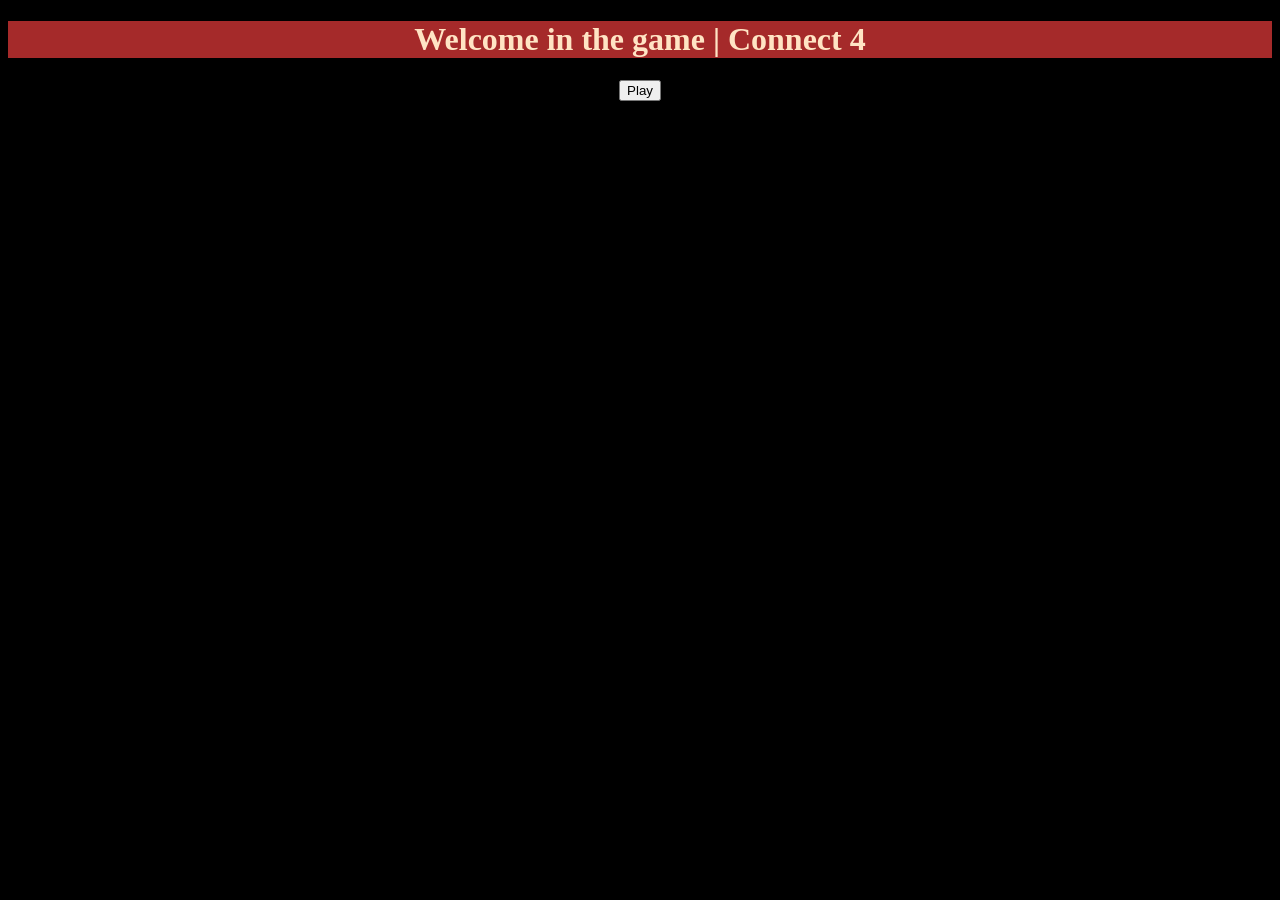
==== home.html @ d5dd25f6 "8102025" ====
<!DOCTYPE html>
<html lang ="fr">
<head>
    <meta charset = "UTF-8">
    <meta name="viewport" content="width=device-width, initial-scale=1.0, maximim-scale=1.0, minimum-scale=1.0, user-scalable=no,minimal-ui">
    <meta name="Connect 4" content>
    <link rel="stylesheet" href="static/style.css">

    <title>Connect4 | Game </title>
    <meta property>
</head>
<body>
    <h1>Welcome in the game | Connect 4</h1>
    <form action="templates/start.html" method="POST"></form>
    <button type="submit"> Play </button>
    
</body>
</html>
---- static/style.css ----
h1{
    color: bisque;
    background-color: brown;
}
body{
    background-color: black;
    text-align: center;
}
.button{
    width: 80px;
    height: 80px;
    border-radius: 50%;
    background-color: aquamarine;
    padding: 10px 30px;
    font-size: 24px;
}
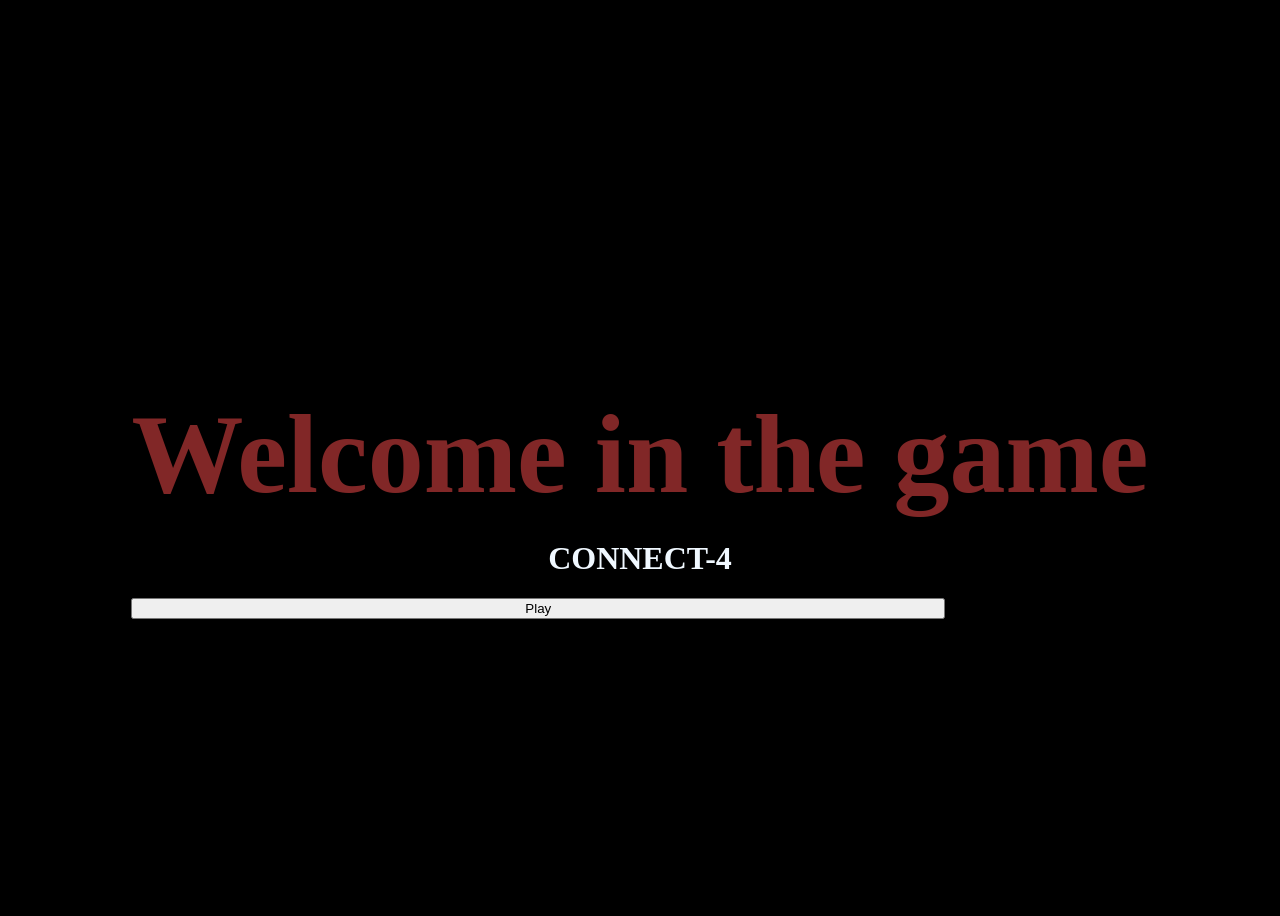
==== commit f7a548f1: "9102025" ====
--- a/home.html
+++ b/home.html
@@ -4,15 +4,21 @@
     <meta charset = "UTF-8">
     <meta name="viewport" content="width=device-width, initial-scale=1.0, maximim-scale=1.0, minimum-scale=1.0, user-scalable=no,minimal-ui">
     <meta name="Connect 4" content>
-    <link rel="stylesheet" href="static/style.css">
+    <link rel="stylesheet" href="static/home.css">
 
     <title>Connect4 | Game </title>
     <meta property>
 </head>
-<body>
-    <h1>Welcome in the game | Connect 4</h1>
-    <form action="templates/start.html" method="POST"></form>
-    <button type="submit"> Play </button>
-    
+<body class="welcome-page">
+    <div class="header-container">
+        <h2 class="welcome-text"> Welcome in the game </h1>
+        <h1 class="Connect4">CONNECT-4</h1>
+    <form action="/mode" method="POST">
+        <button class="play-button" type="submit"> 
+            <span class="play-icon"></span>
+            Play 
+        </button>
+    </form>
+    </div>
 </body>
 </html>
--- a/static/home.css
+++ b/static/home.css
@@ -0,0 +1,59 @@
+/*h1{
+    color: bisque;
+    background-color: brown;
+}
+body{
+    background-color: lightblue;
+    text-align: center;
+}
+.play-button{
+    background-color: aquamarine;
+    border-radius: 50px;
+    border: none;
+    display: flex;
+    align-items: center;
+    justify-content: center;
+    gap: 10px;
+    padding: 10px 30px;
+    height: 80px;
+    font-family: 'Lucida Sans', 'Lucida Sans Regular', 'Lucida Grande', 'Lucida Sans Unicode', Geneva, Verdana, sans-serif;
+    font-size: 36px;
+    color: #4b4b4b;
+    text-shadow: 2px 2px 2px rgba(0, 0, 0, 0.3);
+    box-shadow: 0 9px 0 #5cd65c, inset 0 2px 0 rgba(255 , 255, 255, 0.4);
+    cursor: pointer;
+    transition: all 0.2s ease;
+}
+.play-button:hover{
+    transform: translateY(2px);
+    box-shadow: 0 6px 0 #5cd5, inset 0 2px 0 rgba(255 , 255, 255, 0.4);
+}*/
+.welcome-page {
+    background-color: black;
+    color: aliceblue;
+    text-align: center;
+    min-height: 100vh;
+    display: flex;
+    align-items: center;
+    justify-content: center;
+}
+.welcome-text{
+    font-size: 7em;
+    color: rgba(157, 47, 47, 0.818);
+    margin-bottom: 5px;
+}
+
+.Connect4-title{
+    font-size: 10vw;
+    width: 50vw;
+    margin: 0 auto 50px auto;
+    color: #475786;
+    text-shadow: 4px 4px 0 #1d4582, -4px -4px 0 #ffff;
+}
+.play-button{
+    display: flex;
+    align-items: center;
+    justify-content: center;
+    width: 80%;
+    max-width: 1000px;
+}
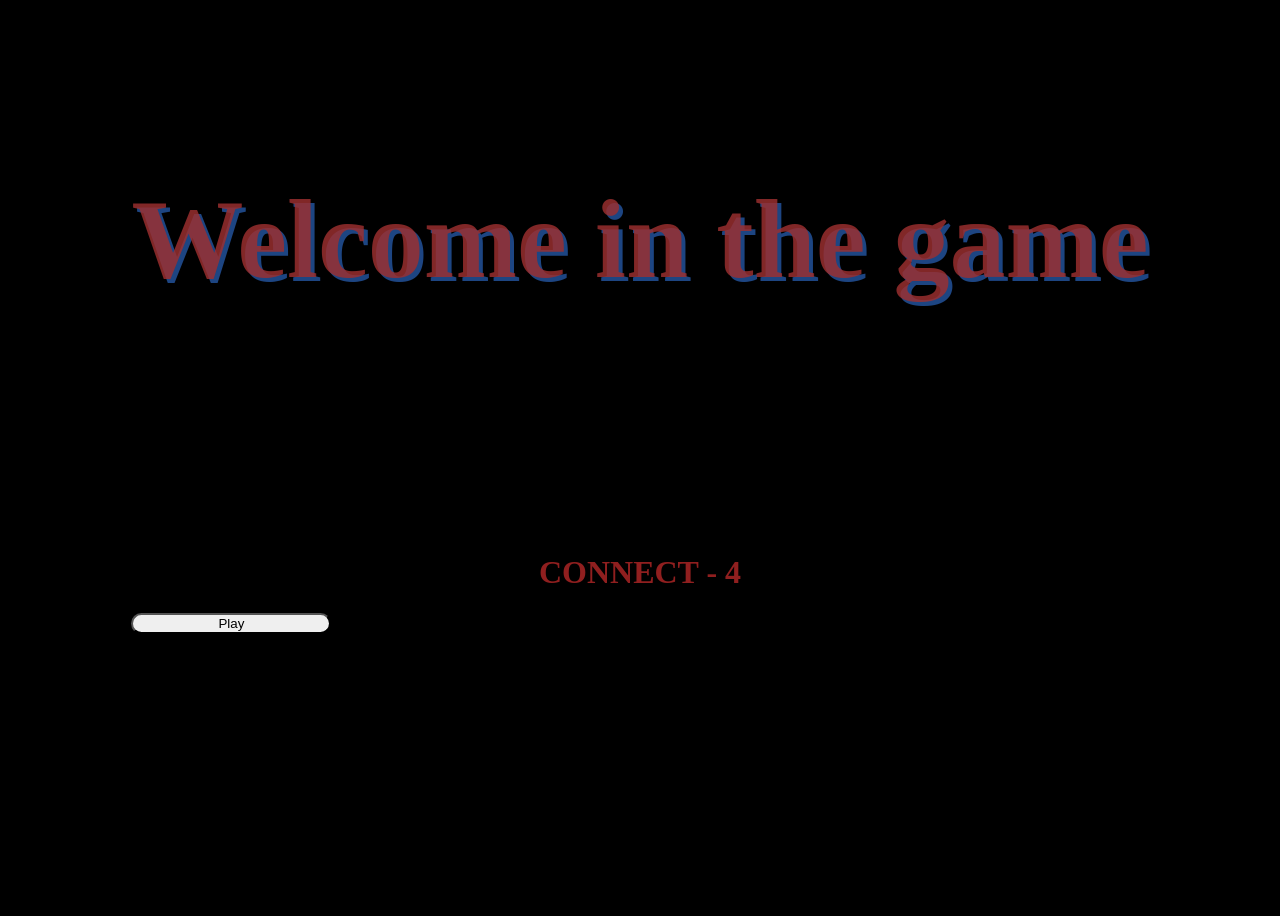
==== commit 3f4ccad9: "mode" ====
--- a/home.html
+++ b/home.html
@@ -12,7 +12,7 @@
 <body class="welcome-page">
     <div class="header-container">
         <h2 class="welcome-text"> Welcome in the game </h1>
-        <h1 class="Connect4">CONNECT-4</h1>
+        <h1 class="connect4">CONNECT - 4</h1>
     <form action="/mode" method="POST">
         <button class="play-button" type="submit"> 
             <span class="play-icon"></span>
--- a/static/home.css
+++ b/static/home.css
@@ -29,8 +29,8 @@
     box-shadow: 0 6px 0 #5cd5, inset 0 2px 0 rgba(255 , 255, 255, 0.4);
 }*/
 .welcome-page {
-    background-color: black;
-    color: aliceblue;
+    background-color: rgb(0, 0, 0);
+    color: rgb(144, 31, 31);
     text-align: center;
     min-height: 100vh;
     display: flex;
@@ -38,22 +38,31 @@
     justify-content: center;
 }
 .welcome-text{
+    position: relative;
+    top: -200px;
     font-size: 7em;
-    color: rgba(157, 47, 47, 0.818);
-    margin-bottom: 5px;
+    color: #9d2f2fd1;
+    margin-bottom: 50px;
+    text-shadow: 4px 4px 0 #1d4582;
+    text-align: center;
 }
 
 .Connect4-title{
-    font-size: 10vw;
+    font-size: 50px;
     width: 50vw;
     margin: 0 auto 50px auto;
-    color: #475786;
-    text-shadow: 4px 4px 0 #1d4582, -4px -4px 0 #ffff;
+    color: #6f80bc;
+    text-shadow: 4px 4px 0 #1d4582, -4px -4px 0;
 }
 .play-button{
     display: flex;
     align-items: center;
     justify-content: center;
     width: 80%;
-    max-width: 1000px;
+    max-width: 200px;
+    border-radius: 50px;
+}
+.play-button:hover{
+    transform: translateY(2px);
+    box-shadow: 0 6px 0 #5cd5, inset 0 2px 0 rgba(255 , 255, 255, 0.4);
 }
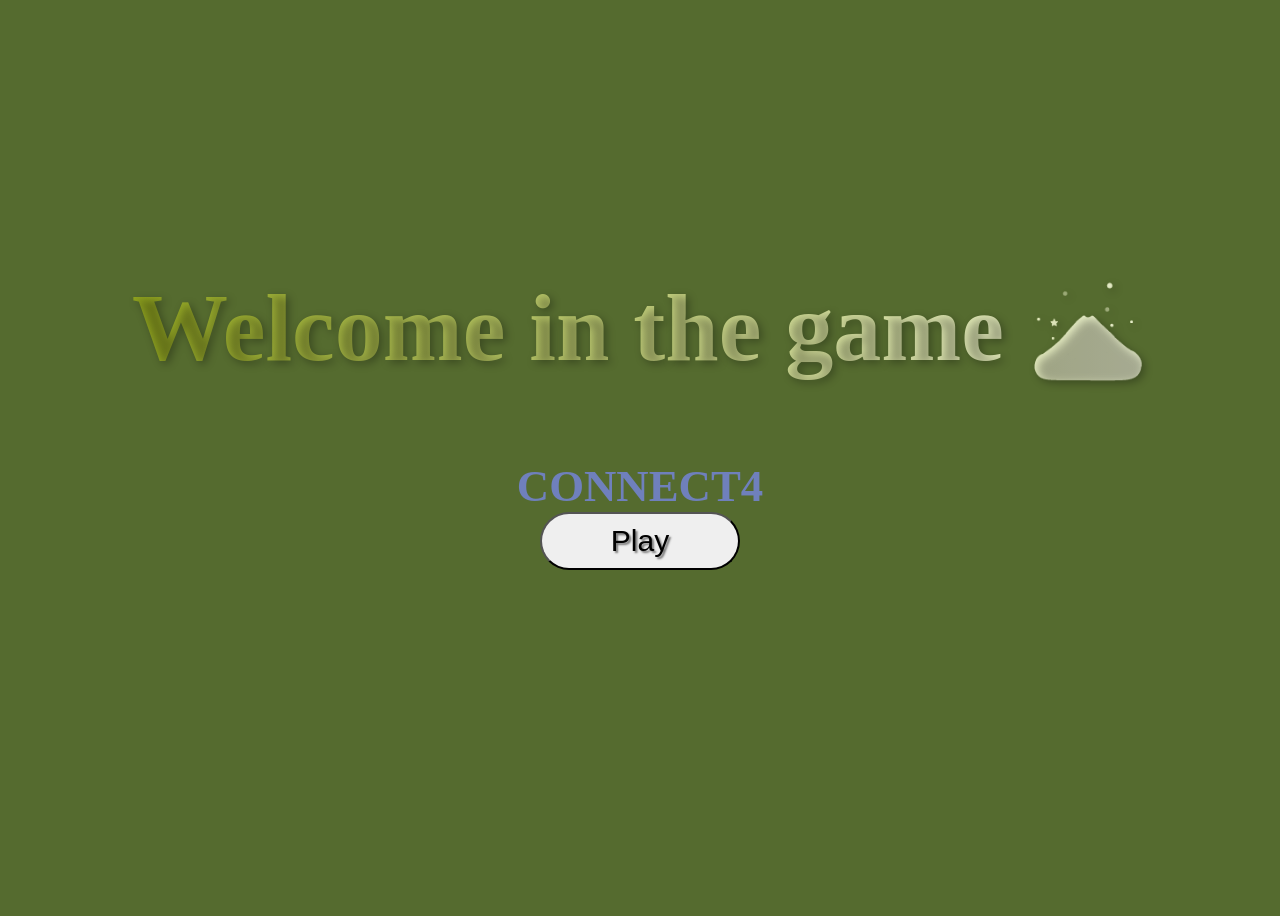
==== commit 2f3cd300: "23h07" ====
--- a/home.html
+++ b/home.html
@@ -5,19 +5,19 @@
     <meta name="viewport" content="width=device-width, initial-scale=1.0, maximim-scale=1.0, minimum-scale=1.0, user-scalable=no,minimal-ui">
     <meta name="Connect 4" content>
     <link rel="stylesheet" href="static/home.css">
-
     <title>Connect4 | Game </title>
-    <meta property>
 </head>
 <body class="welcome-page">
     <div class="header-container">
-        <h2 class="welcome-text"> Welcome in the game </h1>
-        <h1 class="connect4">CONNECT - 4</h1>
-    <form action="/mode" method="POST">
-        <button class="play-button" type="submit"> 
-            <span class="play-icon"></span>
-            Play 
-        </button>
+        <h2 class="welcome-text"> Welcome in the game <span>&#128507</span></h2>
+        
+        <h1 class="connect4">
+            <span class="word">CONNECT</span>
+            <span class="number"> 4</span>
+        </h1>
+    
+        <form action="/mode" method="POST">
+        <button class="play-button" type="submit"> Play </button>
     </form>
     </div>
 </body>
--- a/static/home.css
+++ b/static/home.css
@@ -29,38 +29,58 @@
     box-shadow: 0 6px 0 #5cd5, inset 0 2px 0 rgba(255 , 255, 255, 0.4);
 }*/
 .welcome-page {
-    background-color: rgb(0, 0, 0);
-    color: rgb(144, 31, 31);
+    background-color: #556B2F;
     text-align: center;
     min-height: 100vh;
     display: flex;
+    flex-direction: column;
     align-items: center;
     justify-content: center;
+    /*align-items: center;
+    justify-content: center;*/
 }
 .welcome-text{
     position: relative;
-    top: -200px;
-    font-size: 7em;
-    color: #9d2f2fd1;
-    margin-bottom: 50px;
-    text-shadow: 4px 4px 0 #1d4582;
+    top: -2cm;
+    margin: auto;
+    font-size: 6em;
+   /* color: #9d2f2fd1;
+    margin-bottom: 50px;*/
+    background: linear-gradient(90deg, #8FA31E, #EFF5D2);
+    -webkit-background-clip: text;
+    -webkit-text-fill-color: transparent;
+    text-shadow: 3px 3px 8px rgba(0, 0, 0, 0.3);
     text-align: center;
 }
 
-.Connect4-title{
-    font-size: 50px;
-    width: 50vw;
-    margin: 0 auto 50px auto;
+.connect4{
+    display: flex;
+    justify-content: center;
+    align-items: center;
+    margin: auto;
+    font-size: 2.8em;
+    width: 10px;
     color: #6f80bc;
-    text-shadow: 4px 4px 0 #1d4582, -4px -4px 0;
+    text-shadow: 2px 2px 4px rgba(0, 0, 0, 0.3) #1d4582;
+}
+.word, .number{
+    display: inline-block;
 }
 .play-button{
+    margin: auto;
     display: flex;
     align-items: center;
     justify-content: center;
     width: 80%;
     max-width: 200px;
     border-radius: 50px;
+    font-size: 30px;
+    font-family: 'Lucida Sans', 'Lucida Sans Regular','Lucida Grande', 'Lucida Sans Unicode', Geneva, Verdana, sans-serif;
+    text-shadow: 2px 2px 2px rgba(0, 0, 0, 0.5);
+    cursor: pointer;
+    transition: all 0.2s ease;
+    padding: 10px 20px;
+
 }
 .play-button:hover{
     transform: translateY(2px);
